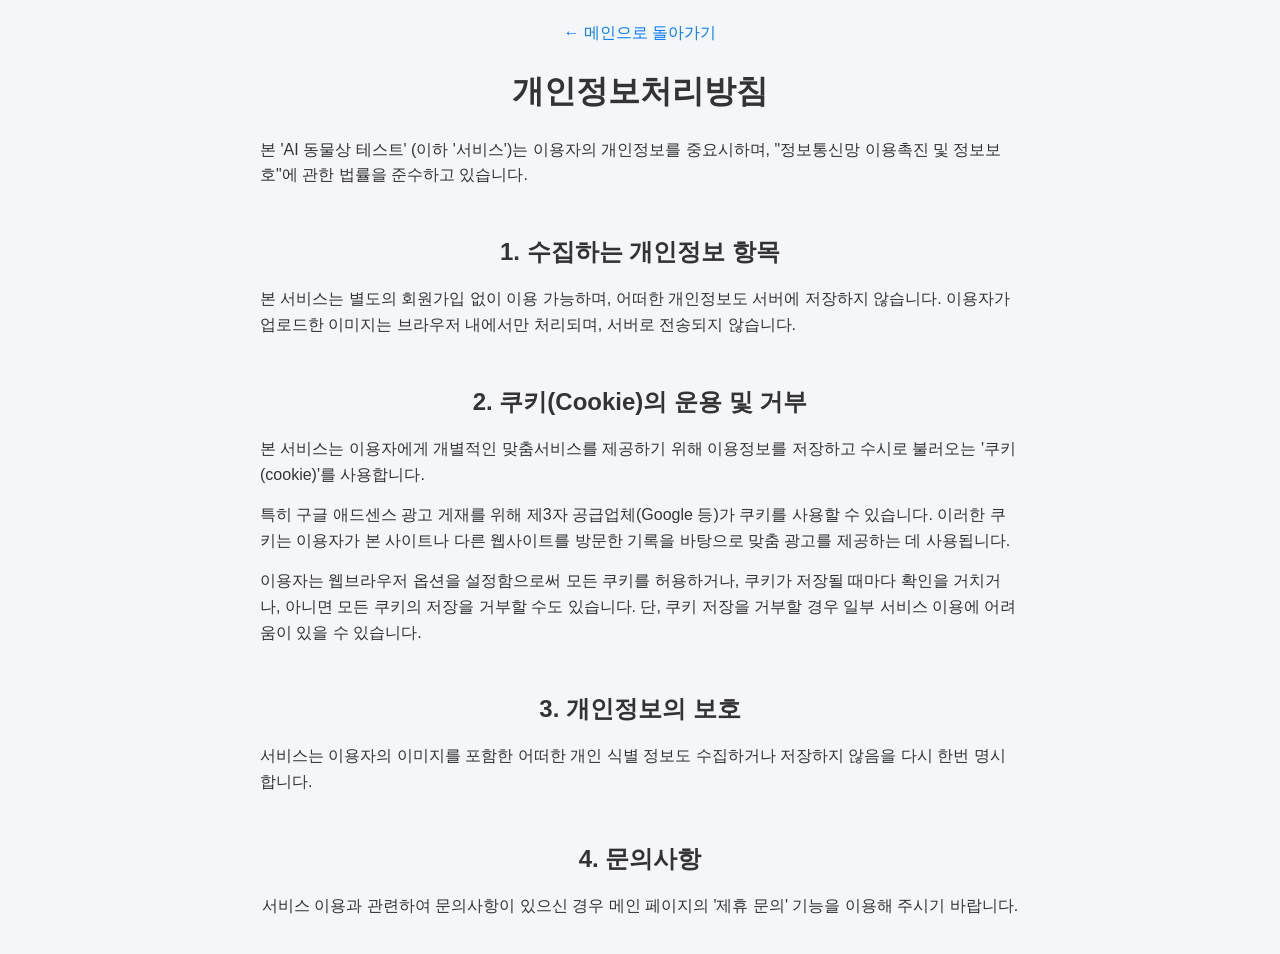
==== privacy.html @ d66576ea "docs: add privacy policy and terms of service, improve site quality for AdSense approval" ====
<!DOCTYPE html>
<html lang="ko">
<head>
    <meta charset="UTF-8">
    <meta name="viewport" content="width=device-width, initial-scale=1.0">
    <title>개인정보처리방침 - AI 동물상 테스트</title>
    <link rel="stylesheet" href="style.css">
    <style>
        body { padding: 20px; line-height: 1.6; max-width: 800px; margin: 0 auto; color: #333; }
        h1 { margin-bottom: 20px; }
        h2 { margin-top: 30px; margin-bottom: 15px; font-size: 1.5rem; }
        p { margin-bottom: 15px; }
        .back-link { display: inline-block; margin-bottom: 20px; text-decoration: none; color: #007bff; }
    </style>
</head>
<body>
    <a href="index.html" class="back-link">← 메인으로 돌아가기</a>
    <h1>개인정보처리방침</h1>
    
    <p>본 'AI 동물상 테스트' (이하 '서비스')는 이용자의 개인정보를 중요시하며, "정보통신망 이용촉진 및 정보보호"에 관한 법률을 준수하고 있습니다.</p>

    <h2>1. 수집하는 개인정보 항목</h2>
    <p>본 서비스는 별도의 회원가입 없이 이용 가능하며, 어떠한 개인정보도 서버에 저장하지 않습니다. 이용자가 업로드한 이미지는 브라우저 내에서만 처리되며, 서버로 전송되지 않습니다.</p>

    <h2>2. 쿠키(Cookie)의 운용 및 거부</h2>
    <p>본 서비스는 이용자에게 개별적인 맞춤서비스를 제공하기 위해 이용정보를 저장하고 수시로 불러오는 '쿠키(cookie)'를 사용합니다.</p>
    <p>특히 구글 애드센스 광고 게재를 위해 제3자 공급업체(Google 등)가 쿠키를 사용할 수 있습니다. 이러한 쿠키는 이용자가 본 사이트나 다른 웹사이트를 방문한 기록을 바탕으로 맞춤 광고를 제공하는 데 사용됩니다.</p>
    <p>이용자는 웹브라우저 옵션을 설정함으로써 모든 쿠키를 허용하거나, 쿠키가 저장될 때마다 확인을 거치거나, 아니면 모든 쿠키의 저장을 거부할 수도 있습니다. 단, 쿠키 저장을 거부할 경우 일부 서비스 이용에 어려움이 있을 수 있습니다.</p>

    <h2>3. 개인정보의 보호</h2>
    <p>서비스는 이용자의 이미지를 포함한 어떠한 개인 식별 정보도 수집하거나 저장하지 않음을 다시 한번 명시합니다.</p>

    <h2>4. 문의사항</h2>
    <p>서비스 이용과 관련하여 문의사항이 있으신 경우 메인 페이지의 '제휴 문의' 기능을 이용해 주시기 바랍니다.</p>
</body>
</html>
---- style.css ----
:root {
    --primary-color: #706fd3;
    --primary-hover: #5857b0;
    --secondary-color: #ff5252;
    --text-black: #2d3436;
    --text-gray: #636e72;
    --bg-main: #f5f6fa;
    --card-bg: #ffffff;
    --shadow: 0 10px 20px rgba(0, 0, 0, 0.08);
    --border-color: #eeeeee;
}

[data-theme="dark"] {
    --text-black: #f5f6fa;
    --text-gray: #a4b0be;
    --bg-main: #1e272e;
    --card-bg: #2f3542;
    --shadow: 0 10px 20px rgba(0, 0, 0, 0.3);
    --border-color: #3f4a56;
}

* {
    box-sizing: border-box;
    margin: 0;
    padding: 0;
}

body {
    font-family: 'Noto Sans KR', sans-serif;
    background-color: var(--bg-main);
    color: var(--text-black);
    display: flex;
    flex-direction: column;
    align-items: center;
    min-height: 100vh;
    padding: 20px 0;
    transition: background-color 0.3s ease, color 0.3s ease;
}

.app-container {
    width: 100%;
    max-width: 500px;
    background: var(--card-bg);
    min-height: 700px;
    display: flex;
    flex-direction: column;
    box-shadow: var(--shadow);
    border-radius: 20px;
    overflow: hidden;
    position: relative;
    transition: background-color 0.3s ease, box-shadow 0.3s ease;
    margin-bottom: 30px;
}

.theme-toggle {
    position: absolute;
    top: 20px;
    right: 20px;
    z-index: 100;
    background: var(--bg-main);
    color: var(--text-black);
    border: 1px solid var(--border-color);
    width: 40px;
    height: 40px;
    border-radius: 50%;
    cursor: pointer;
    display: flex;
    justify-content: center;
    align-items: center;
    font-size: 1.2rem;
    box-shadow: var(--shadow);
    transition: all 0.3s ease;
}

.screen {
    width: 100%;
    padding: 40px 30px;
    display: flex;
    flex-direction: column;
    align-items: center;
    flex: 1;
}

.screen.hidden { display: none; }

.main-title {
    font-size: 2rem;
    font-weight: 900;
    color: var(--primary-color);
    margin-bottom: 10px;
    text-align: center;
}

.subtitle {
    color: var(--text-gray);
    margin-bottom: 30px;
    text-align: center;
    line-height: 1.5;
}

.mascot {
    font-size: 4rem;
    margin-bottom: 30px;
}

/* Upload Area */
.upload-area {
    width: 100%;
    height: 250px;
    border: 3px dashed var(--border-color);
    border-radius: 20px;
    display: flex;
    justify-content: center;
    align-items: center;
    cursor: pointer;
    transition: all 0.3s ease;
    background: var(--bg-main);
}

.upload-area:hover, .upload-area.dragover {
    border-color: var(--primary-color);
    background: rgba(112, 111, 211, 0.05);
}

.upload-content {
    text-align: center;
    color: var(--text-gray);
}

.upload-icon {
    font-size: 3rem;
    margin-bottom: 10px;
}

.upload-content p {
    font-weight: 700;
    margin-bottom: 5px;
}

.upload-content span {
    font-size: 0.8rem;
    opacity: 0.7;
}

/* Loading */
.loader {
    width: 50px;
    height: 50px;
    border: 5px solid var(--border-color);
    border-top: 5px solid var(--primary-color);
    border-radius: 50%;
    animation: spin 1s linear infinite;
    margin-bottom: 20px;
}

@keyframes spin {
    0% { transform: rotate(0deg); }
    100% { transform: rotate(360deg); }
}

.loading-text {
    color: var(--text-gray);
    font-weight: 500;
}

/* Result Card */
.result-card {
    width: 100%;
    background: var(--bg-main);
    border-radius: 20px;
    padding: 20px;
    margin-bottom: 25px;
    text-align: center;
}

.image-preview-wrapper {
    width: 180px;
    height: 180px;
    border-radius: 50%;
    overflow: hidden;
    margin: 0 auto 20px;
    border: 5px solid var(--primary-color);
}

.image-preview-wrapper img {
    width: 100%;
    height: 100%;
    object-fit: cover;
}

.animal-emoji {
    font-size: 3rem;
    display: block;
    margin-bottom: 5px;
}

#result-animal-name {
    font-size: 1.8rem;
    color: var(--primary-color);
    margin-bottom: 10px;
}

#result-description {
    color: var(--text-gray);
    line-height: 1.4;
}

/* Analysis Bars */
.analysis-details {
    width: 100%;
    margin-bottom: 30px;
}

.bar-container {
    margin-bottom: 15px;
}

.bar-label {
    display: flex;
    justify-content: space-between;
    margin-bottom: 5px;
    font-size: 0.9rem;
    font-weight: 500;
}

.progress-bar {
    width: 100%;
    height: 12px;
    background: var(--border-color);
    border-radius: 6px;
    overflow: hidden;
}

.progress-fill {
    height: 100%;
    background: var(--primary-color);
    width: 0%;
    transition: width 1s ease-out;
}

.bar-container.dog .progress-fill { background: #f0932b; }
.bar-container.cat .progress-fill { background: #686de0; }

/* Contact Form */
.contact-form {
    width: 100%;
    display: flex;
    flex-direction: column;
    gap: 15px;
}

.form-group {
    display: flex;
    flex-direction: column;
    gap: 5px;
}

.form-group label {
    font-size: 0.9rem;
    font-weight: 500;
    color: var(--text-gray);
}

.form-group input, .form-group textarea {
    padding: 12px;
    border: 1px solid var(--border-color);
    border-radius: 10px;
    background: var(--bg-main);
    color: var(--text-black);
    font-family: inherit;
}

/* Buttons */
.primary-btn {
    background: var(--primary-color);
    color: white;
    border: none;
    padding: 15px 30px;
    border-radius: 30px;
    font-weight: 700;
    cursor: pointer;
    transition: all 0.3s;
}

.secondary-btn {
    background: var(--card-bg);
    border: 1px solid var(--border-color);
    padding: 15px 30px;
    border-radius: 30px;
    cursor: pointer;
}

.action-buttons {
    display: flex;
    gap: 10px;
}

.back-btn {
    background: none;
    border: none;
    font-size: 1.5rem;
    cursor: pointer;
    color: var(--text-black);
}
/* AdSense Styling */
.ad-container {
    margin: 20px 0;
    min-height: 100px;
    display: flex;
    justify-content: center;
    align-items: center;
    overflow: hidden;
}

.comments-container {
    width: 100%;
    max-width: 500px;
    padding: 20px;
    background: var(--card-bg);
    border-radius: 20px;
    box-shadow: 0 10px 25px var(--shadow-color);
    margin-top: 30px;
}

/* Info Section Styling */
.info-section {
    width: 100%;
    max-width: 600px;
    margin: 40px auto;
    padding: 20px;
    color: var(--text-color);
    line-height: 1.6;
}

.info-container {
    background: var(--card-bg);
    padding: 30px;
    border-radius: 20px;
    box-shadow: 0 5px 15px var(--shadow-color);
}

.info-section h2 {
    font-size: 1.5rem;
    margin-bottom: 20px;
    color: var(--primary-color);
    text-align: center;
}

.info-section h3 {
    font-size: 1.2rem;
    margin-top: 25px;
    margin-bottom: 10px;
    color: var(--text-color);
    border-left: 4px solid var(--primary-color);
    padding-left: 10px;
}

.info-section p {
    margin-bottom: 15px;
    font-size: 0.95rem;
    color: var(--text-gray);
}

.info-section .disclaimer {
    margin-top: 30px;
    font-size: 0.85rem;
    color: #999;
    text-align: center;
}

/* Footer Styling */
.site-footer {
    width: 100%;
    padding: 30px 20px;
    text-align: center;
    color: var(--text-gray);
    font-size: 0.9rem;
    margin-top: 20px;
}

.footer-links {
    margin-bottom: 10px;
}

.footer-links a {
    color: var(--text-gray);
    text-decoration: none;
    margin: 0 10px;
    transition: color 0.3s;
}

.footer-links a:hover {
    color: var(--primary-color);
    text-decoration: underline;
}

.copyright {
    font-size: 0.8rem;
    opacity: 0.8;
}
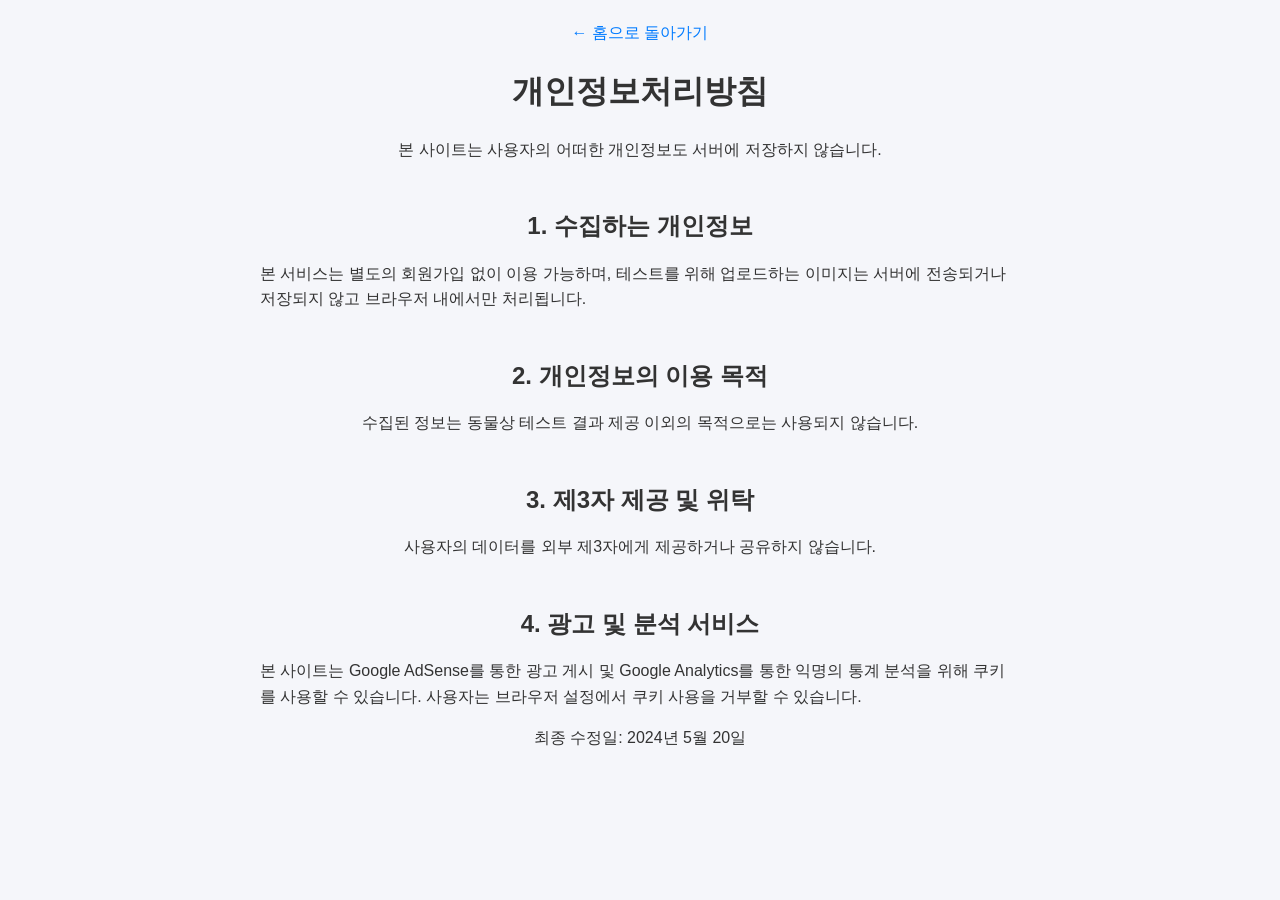
==== commit 9adbdb2c: "fix: move Google Tag to the top of head for better detection" ====
--- a/privacy.html
+++ b/privacy.html
@@ -1,6 +1,15 @@
 <!DOCTYPE html>
 <html lang="ko">
 <head>
+    <!-- Google tag (gtag.js) -->
+    <script async src="https://www.googletagmanager.com/gtag/js?id=G-DY43HPZHET"></script>
+    <script>
+      window.dataLayer = window.dataLayer || [];
+      function gtag(){dataLayer.push(arguments);}
+      gtag('js', new Date());
+
+      gtag('config', 'G-DY43HPZHET');
+    </script>
     <meta charset="UTF-8">
     <meta name="viewport" content="width=device-width, initial-scale=1.0">
     <title>개인정보처리방침 - AI 동물상 테스트</title>
@@ -14,23 +23,22 @@
     </style>
 </head>
 <body>
-    <a href="index.html" class="back-link">← 메인으로 돌아가기</a>
+    <a href="index.html" class="back-link">← 홈으로 돌아가기</a>
     <h1>개인정보처리방침</h1>
+    <p>본 사이트는 사용자의 어떠한 개인정보도 서버에 저장하지 않습니다.</p>
     
-    <p>본 'AI 동물상 테스트' (이하 '서비스')는 이용자의 개인정보를 중요시하며, "정보통신망 이용촉진 및 정보보호"에 관한 법률을 준수하고 있습니다.</p>
+    <h2>1. 수집하는 개인정보</h2>
+    <p>본 서비스는 별도의 회원가입 없이 이용 가능하며, 테스트를 위해 업로드하는 이미지는 서버에 전송되거나 저장되지 않고 브라우저 내에서만 처리됩니다.</p>
+    
+    <h2>2. 개인정보의 이용 목적</h2>
+    <p>수집된 정보는 동물상 테스트 결과 제공 이외의 목적으로는 사용되지 않습니다.</p>
+    
+    <h2>3. 제3자 제공 및 위탁</h2>
+    <p>사용자의 데이터를 외부 제3자에게 제공하거나 공유하지 않습니다.</p>
+    
+    <h2>4. 광고 및 분석 서비스</h2>
+    <p>본 사이트는 Google AdSense를 통한 광고 게시 및 Google Analytics를 통한 익명의 통계 분석을 위해 쿠키를 사용할 수 있습니다. 사용자는 브라우저 설정에서 쿠키 사용을 거부할 수 있습니다.</p>
 
-    <h2>1. 수집하는 개인정보 항목</h2>
-    <p>본 서비스는 별도의 회원가입 없이 이용 가능하며, 어떠한 개인정보도 서버에 저장하지 않습니다. 이용자가 업로드한 이미지는 브라우저 내에서만 처리되며, 서버로 전송되지 않습니다.</p>
-
-    <h2>2. 쿠키(Cookie)의 운용 및 거부</h2>
-    <p>본 서비스는 이용자에게 개별적인 맞춤서비스를 제공하기 위해 이용정보를 저장하고 수시로 불러오는 '쿠키(cookie)'를 사용합니다.</p>
-    <p>특히 구글 애드센스 광고 게재를 위해 제3자 공급업체(Google 등)가 쿠키를 사용할 수 있습니다. 이러한 쿠키는 이용자가 본 사이트나 다른 웹사이트를 방문한 기록을 바탕으로 맞춤 광고를 제공하는 데 사용됩니다.</p>
-    <p>이용자는 웹브라우저 옵션을 설정함으로써 모든 쿠키를 허용하거나, 쿠키가 저장될 때마다 확인을 거치거나, 아니면 모든 쿠키의 저장을 거부할 수도 있습니다. 단, 쿠키 저장을 거부할 경우 일부 서비스 이용에 어려움이 있을 수 있습니다.</p>
-
-    <h2>3. 개인정보의 보호</h2>
-    <p>서비스는 이용자의 이미지를 포함한 어떠한 개인 식별 정보도 수집하거나 저장하지 않음을 다시 한번 명시합니다.</p>
-
-    <h2>4. 문의사항</h2>
-    <p>서비스 이용과 관련하여 문의사항이 있으신 경우 메인 페이지의 '제휴 문의' 기능을 이용해 주시기 바랍니다.</p>
+    <p>최종 수정일: 2024년 5월 20일</p>
 </body>
 </html>
--- a/style.css
+++ b/style.css
@@ -325,47 +325,113 @@
 /* Info Section Styling */
 .info-section {
     width: 100%;
-    max-width: 600px;
-    margin: 40px auto;
-    padding: 20px;
+    max-width: 700px;
+    margin: 50px auto;
+    padding: 0 20px;
     color: var(--text-color);
-    line-height: 1.6;
+    line-height: 1.8;
 }
 
 .info-container {
     background: var(--card-bg);
-    padding: 30px;
-    border-radius: 20px;
-    box-shadow: 0 5px 15px var(--shadow-color);
-}
-
-.info-section h2 {
-    font-size: 1.5rem;
+    padding: 40px;
+    border-radius: 30px;
+    box-shadow: 0 10px 30px var(--shadow-color);
+}
+
+.content-header {
+    text-align: center;
+    margin-bottom: 30px;
+}
+
+.content-header h2 {
+    font-size: 1.8rem;
+    color: var(--primary-color);
+    margin-bottom: 15px;
+}
+
+.intro-text {
+    font-size: 1.1rem;
+    color: var(--text-gray);
+}
+
+.divider {
+    border: 0;
+    height: 1px;
+    background: rgba(0,0,0,0.05);
+    margin: 40px 0;
+}
+
+.analysis-guide {
+    display: grid;
+    grid-template-columns: 1fr 1fr;
+    gap: 30px;
+}
+
+@media (max-width: 600px) {
+    .analysis-guide {
+        grid-template-columns: 1fr;
+    }
+}
+
+.guide-item h3 {
+    font-size: 1.3rem;
+    margin-bottom: 15px;
+    display: flex;
+    align-items: center;
+}
+
+.guide-item p {
+    font-size: 0.95rem;
+    margin-bottom: 10px;
+    color: var(--text-gray);
+}
+
+.upcoming-features h3, .faq-section h3, .pro-tips h3 {
+    font-size: 1.4rem;
     margin-bottom: 20px;
+    color: var(--text-black);
+}
+
+.upcoming-features ul {
+    list-style: none;
+    padding-left: 0;
+}
+
+.upcoming-features li {
+    background: rgba(var(--primary-rgb), 0.05);
+    padding: 10px 15px;
+    border-radius: 10px;
+    margin-bottom: 10px;
+    font-size: 0.95rem;
+}
+
+.faq-item {
+    margin-bottom: 20px;
+}
+
+.faq-item h4 {
+    font-size: 1rem;
     color: var(--primary-color);
-    text-align: center;
-}
-
-.info-section h3 {
-    font-size: 1.2rem;
-    margin-top: 25px;
-    margin-bottom: 10px;
-    color: var(--text-color);
-    border-left: 4px solid var(--primary-color);
-    padding-left: 10px;
-}
-
-.info-section p {
-    margin-bottom: 15px;
+    margin-bottom: 5px;
+}
+
+.pro-tips ol {
+    padding-left: 20px;
+}
+
+.pro-tips li {
+    margin-bottom: 8px;
     font-size: 0.95rem;
     color: var(--text-gray);
 }
 
 .info-section .disclaimer {
-    margin-top: 30px;
+    margin-top: 40px;
     font-size: 0.85rem;
-    color: #999;
-    text-align: center;
+    color: #bbb;
+    text-align: center;
+    font-style: italic;
 }
 
 /* Footer Styling */
